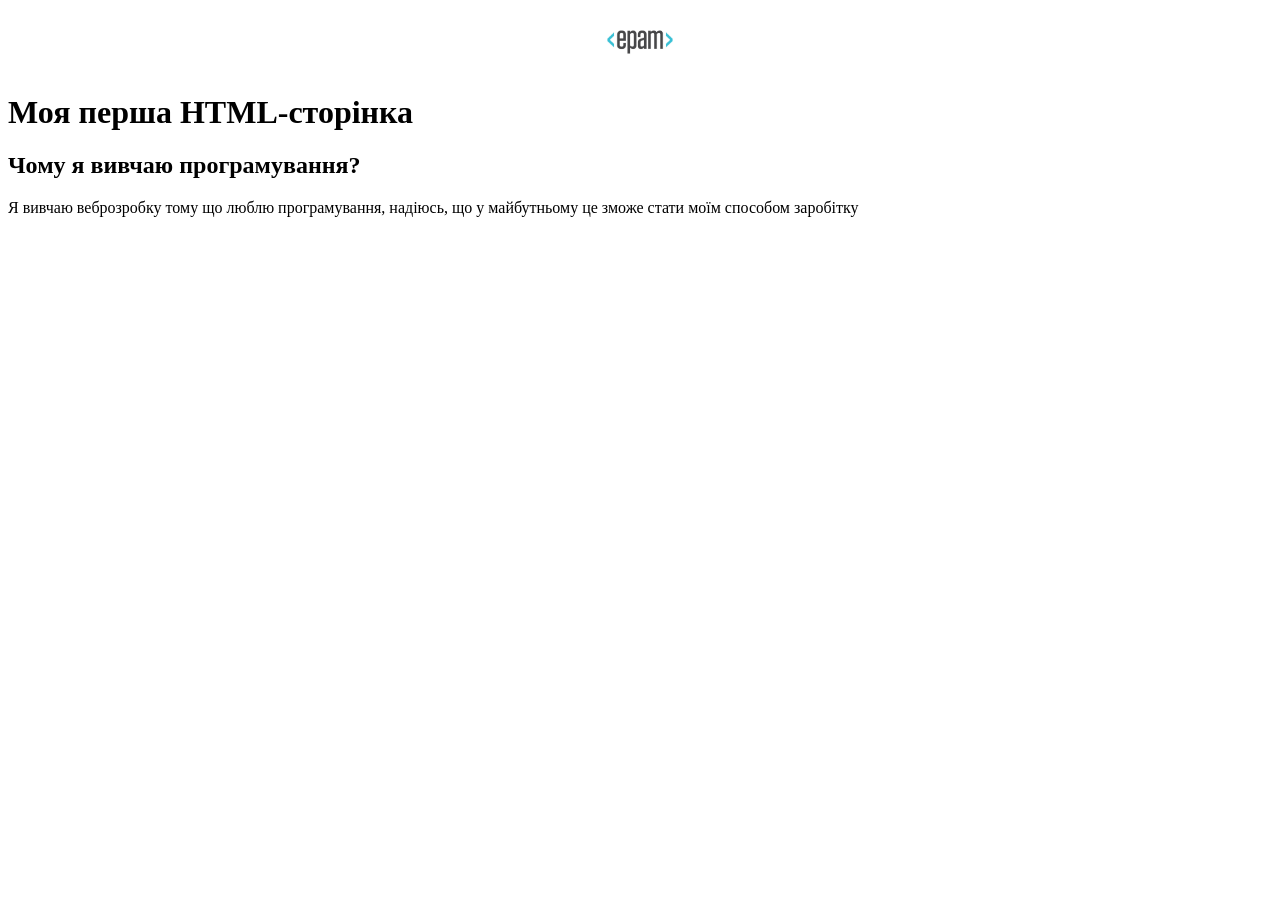
==== lab_1/index.html @ ae7d250f "Add initial lab 1 files" ====
<!DOCTYPE html>
<html> 
    <head>
        <title>Лабораторна робота №1</title>
    </head>
    <body> 
        <p align="center">
            <img src="logo.jpeg" alt="EPAM logo" width="100">
        </p>
        <h1>Моя перша HTML-сторінка</h1> 
        <h2>Чому я вивчаю програмування?</h2>
        <p>Я вивчаю веброзробку 
        тому що люблю програмування, 
        надіюсь, що у майбутньому 
        це зможе стати моїм способом заробітку</p>
    </body>
</html>
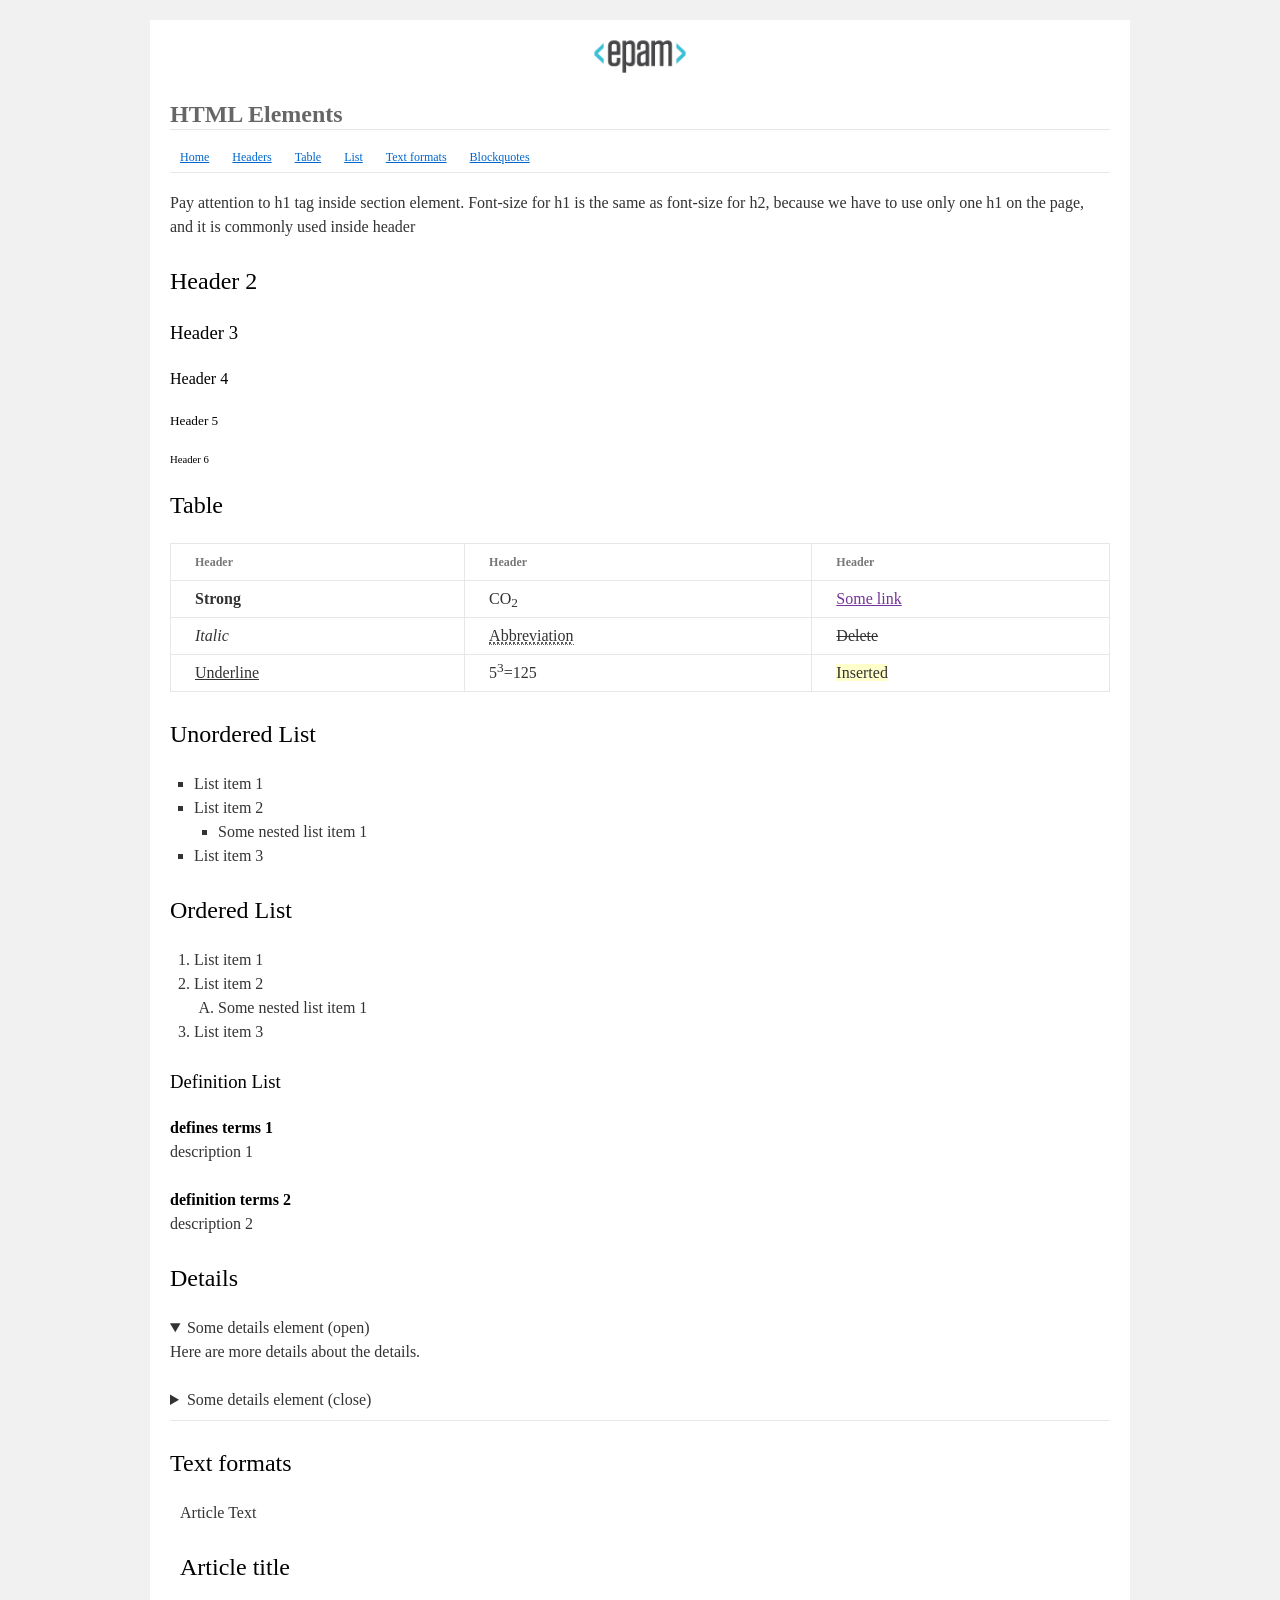
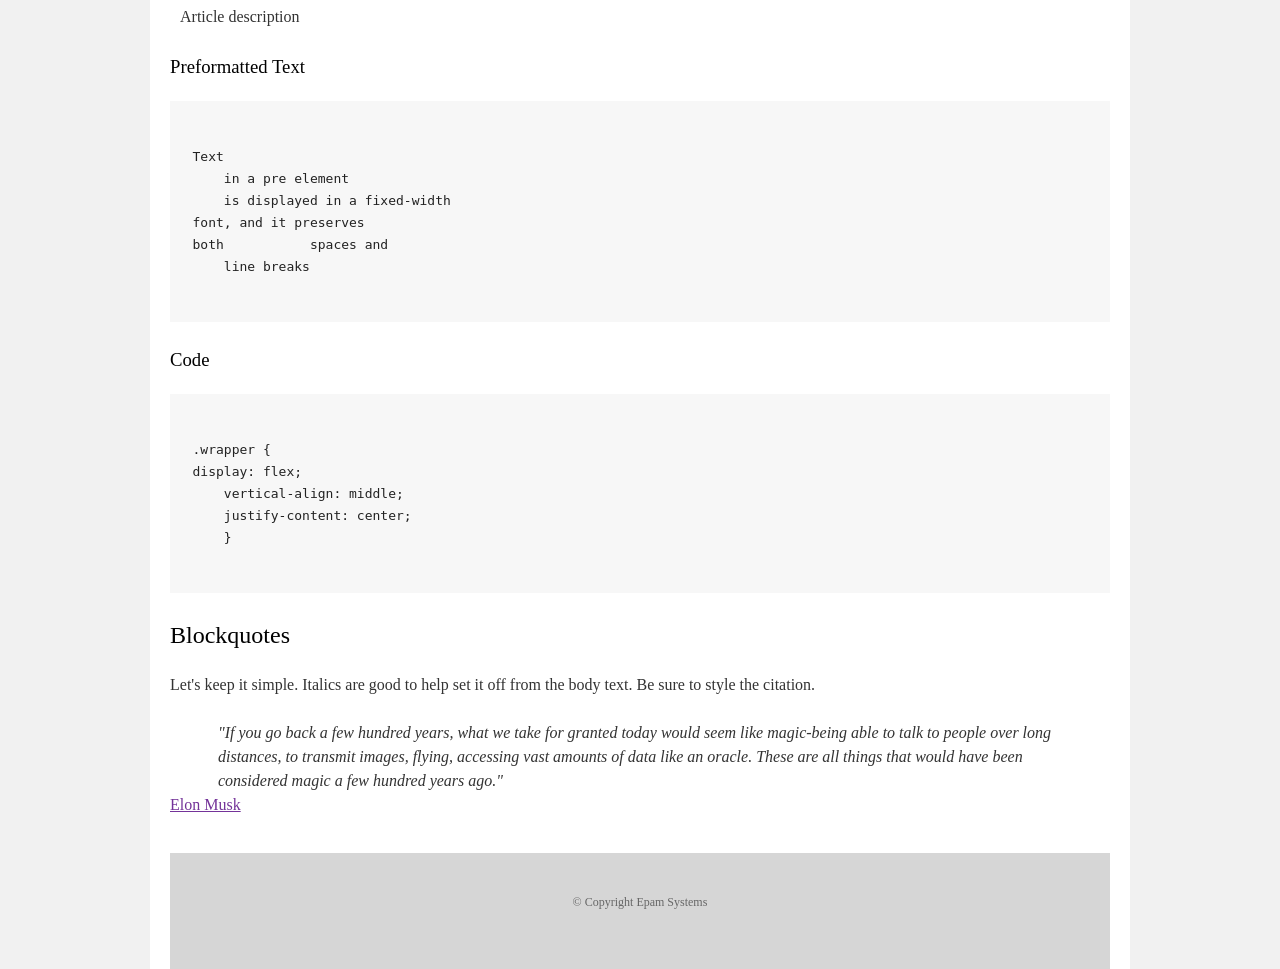
==== commit 0fd842ea: "Complete HTML lab 1" ====
--- a/lab_1/index.html
+++ b/lab_1/index.html
@@ -1,17 +1,123 @@
 <!DOCTYPE html>
-<html> 
+<html lang="en">
     <head>
-        <title>Лабораторна робота №1</title>
+        <meta charset="UTF-8">
+        <title>HTML Elements</title>
+        <link rel="stylesheet" href="style.css">
     </head>
-    <body> 
-        <p align="center">
-            <img src="logo.jpeg" alt="EPAM logo" width="100">
-        </p>
-        <h1>Моя перша HTML-сторінка</h1> 
-        <h2>Чому я вивчаю програмування?</h2>
-        <p>Я вивчаю веброзробку 
-        тому що люблю програмування, 
-        надіюсь, що у майбутньому 
-        це зможе стати моїм способом заробітку</p>
+    <body>
+        <div id="wrapper">
+            <img src="logo.jpeg" alt="EPAM logo" class="aligncenter" width="100">
+            <h1 id="home"><strong>HTML Elements</strong></h1>
+            <hr>
+            <nav>
+            <a href="#home">Home</a>
+            <a href="#headers">Headers</a>
+            <a href="#table">Table</a>
+            <a href="#list">List</a>
+            <a href="#text-formats">Text formats</a>
+            <a href="#blockquotes">Blockquotes</a>
+        </nav>
+        <hr>
+        <div id="content">
+        <p>Pay attention to h1 tag inside section element. Font-size for h1 is the same as font-size for h2, because we have to use only one h1 on the page, and it is commonly used inside header</p>
+        <h2 id="headers">Header 2</h2>
+        <h3>Header 3</h3>
+        <h4>Header 4</h4>
+        <h5>Header 5</h5>
+        <h6>Header 6</h6>
+        <h2 id="table">Table</h2>
+            <table>
+                <tr>
+                    <th>Header</th>
+                    <th>Header</th>
+                    <th>Header</th>
+                </tr>
+                <tr>
+                    <td><strong>Strong</strong></td>
+                    <td>CO<sub>2</sub></td>
+                    <td><a href="">Some link</a></td>
+                </tr>
+                <tr>
+                    <td><em>Italic</em></td>
+                    <td><abbr title="">Abbreviation</abbr></td>
+                    <td><del>Delete</del></td>
+                </tr>
+                <tr>
+                    <td><u>Underline</u></td>
+                    <td>5<sup>3</sup>=125</td>
+                    <td><ins>Inserted</ins></td>
+                </tr>
+            </table>
+
+        <h2 id="list">Unordered List</h2>
+        <ul>
+            <li>List item 1</li>
+            <li>List item 2
+            <ul>
+                <li>Some nested list item 1</li>
+            </ul>
+            </li>
+            <li>List item 3</li>
+        </ul>
+        <h2>Ordered List</h2>
+        <ol>
+            <li>List item 1</li>
+            <li>List item 2
+                <ol type="A">
+                    <li>Some nested list item 1</li>
+                </ol>
+            </li>
+            <li>List item 3</li>
+        </ol>
+        <h3>Definition List</h3>
+        <dl>
+            <dt>defines terms 1</dt>
+            <dd>description 1</dd>
+            <dt>definition terms 2</dt>
+            <dd>description 2</dd>
+        </dl>
+        <h2>Details</h2>
+        <details open>
+            <summary>Some details element (open)</summary>
+            <p>Here are more details about the details.</p>
+        </details>
+        <details>
+            <summary>Some details element (close)</summary>
+            <p>Here are more details about the details.</p>
+        </details>
+        <hr>
+        <h2 id="text-formats">Text formats</h2>
+        <article>
+            <p>Article Text</p>
+            <h2>Article title</h2>
+            <p>Article description</p>
+        </article>
+        <h3>Preformatted Text</h3>
+        <pre><code>
+Text
+    in a pre element
+    is displayed in a fixed-width
+font, and it preserves
+both           spaces and
+    line breaks
+        </code></pre>
+        <h3>Code</h3>
+        <pre><code>
+.wrapper {
+display: flex;
+    vertical-align: middle;
+    justify-content: center;
+    }
+        </code></pre>
+        <h2 id="blockquotes">Blockquotes</h2>
+        <p>Let's keep it simple. Italics are good to help set it off from the body text. Be sure to style the citation.</p>
+        <blockquote>"If you go back a few hundred years, what we take for granted today would seem like magic-being able to talk to people over long distances, to transmit images, flying, accessing vast amounts of data like an oracle. These are all things that would have been considered magic a few hundred years ago."</blockquote>
+        <a href="">Elon Musk</a>
+        </div>
+        <footer>
+            <p>&copy; Copyright Epam Systems</p>
+        </footer>
+        </div>
     </body>
 </html>
--- a/lab_1/style.css
+++ b/lab_1/style.css
@@ -0,0 +1,144 @@
+html, body, div, span, applet, object, iframe,
+h1, h2, h3, h4, h5, h6, p, blockquote, pre,
+a, abbr, acronym, address, big, cite, code,
+del, dfn, em, font, img, ins, kbd, q, s, samp,
+small, strike, strong, sub, sup, tt, var,
+b, u, i, center,
+dl, dt, dd, ol, ul, li,
+fieldset, form, label, legend,
+table, caption, tbody, tfoot, thead, tr, th, td{background:transparent;border:0;margin:0;padding:0;vertical-align:baseline;}body{line-height:1;}h1, h2, h3, h4, h5, h6{clear:both;font-weight:normal;}ol, ul{list-style:none;}blockquote{quotes:none;}blockquote:before, blockquote:after{content:'';content:none;}del{text-decoration:line-through;}table{border-collapse:collapse;border-spacing:0;}a img{border:none;}#container{float:left;margin:0 -240px 0 0;width:100%;}#primary,
+#secondary{float:right;overflow:hidden;width:220px;}#secondary{clear:right;}#footer{clear:both;width:100%;}.one-column #content{margin:0 auto;width:640px;}.single-attachment #content{margin:0 auto;width:900px;}body,
+input,
+textarea,
+.page-title span,
+.pingback a.url{font-family:Georgia, "Bitstream Charter", serif;}h3#comments-title,
+h3#reply-title,
+#access .menu,
+#access div.menu ul,
+#cancel-comment-reply-link,
+.form-allowed-tags,
+#site-info,
+#site-title,
+#wp-calendar,
+.comment-meta,
+.comment-body tr th,
+.comment-body thead th,
+.entry-content label,
+.entry-content tr th,
+.entry-content thead th,
+.entry-meta,
+.entry-title,
+.entry-utility,
+#respond label,
+.navigation,
+.page-title,
+.pingback p,
+.reply,
+.widget-title,
+.wp-caption-text{font-family:"Helvetica Neue", Arial, Helvetica, "Nimbus Sans L", sans-serif;}input[type="submit"]{font-family:"Helvetica Neue", Arial, Helvetica, "Nimbus Sans L", sans-serif;}pre{font-family:"Courier 10 Pitch", Courier, monospace;}code{font-family:Monaco, Consolas, "Andale Mono", "DejaVu Sans Mono", monospace;}#access .menu-header,
+div.menu,
+#colophon,
+#branding,
+#main,
+#wrapper{margin:0 auto;width:940px;}#wrapper{background:#fff;margin-top:20px;padding:0 20px;}#footer-widget-area{overflow:hidden;}#footer-widget-area .widget-area{float:left;margin-right:20px;width:220px;}#footer-widget-area #fourth{margin-right:0;}#site-info{float:left;font-size:14px;font-weight:bold;width:700px;}#site-generator{float:right;width:220px;}body{background:#f1f1f1;}body,
+input,
+textarea{color:#666;font-size:12px;line-height:18px;}hr{background-color:#e7e7e7;border:0;clear:both;height:1px;margin-bottom:18px;}p{margin-bottom:18px;}ul{list-style:square;margin:0 0 18px 1.5em;}ol{list-style:decimal;margin:0 0 18px 1.5em;}ol ol{list-style:upper-alpha;}ol ol ol{list-style:lower-roman;}ol ol ol ol{list-style:lower-alpha;}ul ul,
+ol ol,
+ul ol,
+ol ul{margin-bottom:0;}dl{margin:0 0 24px 0;}dt{font-weight:bold;}dd{margin-bottom:18px;}strong{font-weight:bold;}cite,
+em,
+i{font-style:italic;}big{font-size:131.25%;}ins{background:#ffc;text-decoration:none;}blockquote{font-style:italic;padding:0 3em;}blockquote cite,
+blockquote em,
+blockquote i{font-style:normal;}pre{background:#f7f7f7;color:#222;line-height:18px;margin-bottom:18px;overflow:auto;padding:1.5em;}abbr,
+acronym{border-bottom:1px dotted #666;cursor:help;}sup,
+sub{height:0;line-height:1;position:relative;vertical-align:baseline;}sup{bottom:1ex;}sub{top:.5ex;}small{font-size:smaller;}input[type="text"],
+input[type="password"],
+input[type="email"],
+input[type="url"],
+input[type="number"],
+textarea{background:#f9f9f9;border:1px solid #ccc;box-shadow:inset 1px 1px 1px rgba(0,0,0,0.1);-moz-box-shadow:inset 1px 1px 1px rgba(0,0,0,0.1);-webkit-box-shadow:inset 1px 1px 1px rgba(0,0,0,0.1);padding:2px;}a:link{color:#0066cc;}a:visited{color:#743399;}a:active,
+a:hover{color:#ff4b33;}.screen-reader-text{clip:rect(1px, 1px, 1px, 1px);overflow:hidden;position:absolute !important;height:1px;width:1px;}#header{padding:30px 0 0 0;}#site-title{float:left;font-size:30px;line-height:36px;margin:0 0 18px 0;width:700px;}#site-title a{color:#000;font-weight:bold;text-decoration:none;}#site-description{color:#000;clear:right;float:right;font-style:italic;margin:15px 0 18px 0;opacity:.65;width:220px;}#branding img{border-top:4px solid #000;border-bottom:1px solid #000;display:block;float:left;}#access{background:#000;display:block;float:left;margin:0 auto;width:940px;}#access .menu-header,
+div.menu{font-size:13px;margin-left:12px;width:928px;}#access .menu-header ul,
+div.menu ul{list-style:none;margin:0;}#access .menu-header li,
+div.menu li{float:left;position:relative;}#access a{color:#aaa;display:block;line-height:38px;padding:0 10px;text-decoration:none;}#access ul ul{box-shadow:0px 3px 3px rgba(0,0,0,0.2);-moz-box-shadow:0px 3px 3px rgba(0,0,0,0.2);-webkit-box-shadow:0px 3px 3px rgba(0,0,0,0.2);display:none;position:absolute;top:38px;left:0;float:left;width:180px;z-index:99999;}#access ul ul li{min-width:180px;}#access ul ul ul{left:100%;top:0;}#access ul ul a{background:#333;line-height:1em;padding:10px;width:160px;height:auto;}#access li:hover > a,
+#access ul ul:hover > a{background:#333;color:#fff;}#access ul li:hover > ul{display:block;}#access ul li.current_page_item > a,
+#access ul li.current_page_ancestor > a,
+#access ul li.current-menu-ancestor > a,
+#access ul li.current-menu-item > a,
+#access ul li.current-menu-parent > a{color:#fff;}* html #access ul li.current_page_item a,
+* html #access ul li.current_page_ancestor a,
+* html #access ul li.current-menu-ancestor a,
+* html #access ul li.current-menu-item a,
+* html #access ul li.current-menu-parent a,
+* html #access ul li a:hover{color:#fff;}#main{clear:both;overflow:hidden;padding:40px 0 0 0;}#content{margin-bottom:36px;}#content,
+#content input,
+#content textarea{color:#333;font-size:16px;line-height:24px;}#content p,
+#content ul,
+#content ol,
+#content dd,
+#content pre,
+#content hr{margin-bottom:24px;}#content ul ul,
+#content ol ol,
+#content ul ol,
+#content ol ul{margin-bottom:0;}#content pre,
+#content kbd,
+#content tt,
+#content var{font-size:15px;line-height:21px;}#content code{font-size:13px;}#content dt,
+#content th{color:#000;}#content h1,
+#content h2,
+#content h3,
+#content h4,
+#content h5,
+#content h6{color:#000;line-height:1.5em;margin:0 0 20px 0;}#content table{border:1px solid #e7e7e7;margin:0 -1px 24px 0;text-align:left;width:100%;}#content tr th,
+#content thead th{color:#777;font-size:12px;font-weight:bold;line-height:18px;padding:9px 24px;border-right: 1px solid #e7e7e7;}#content tr td{border-top:1px solid #e7e7e7;padding:6px 24px;border-right: 1px solid #e7e7e7;}#content tr.odd td{background:#f2f7fc;}.hentry{margin:0 0 48px 0;}.home .sticky{background:#f2f7fc;border-top:4px solid #000;margin-left:-20px;margin-right:-20px;padding:18px 20px;}.single .hentry{margin:0 0 36px 0;}.page-title{color:#000;font-size:14px;font-weight:bold;margin:0 0 36px 0;}.page-title span{color:#333;font-size:16px;font-style:italic;font-weight:normal;}.page-title a:link,
+.page-title a:visited{color:#777;text-decoration:none;}.page-title a:active,
+.page-title a:hover{color:#ff4b33;}#content .entry-title{color:#000;font-size:21px;font-weight:bold;line-height:1.3em;margin-bottom:0;}.entry-title a:link,
+.entry-title a:visited{color:#000;text-decoration:none;}.entry-title a:active,
+.entry-title a:hover{color:#ff4b33;}.entry-meta{color:#777;font-size:12px;}.entry-meta abbr,
+.entry-utility abbr{border:none;}.entry-meta abbr:hover,
+.entry-utility abbr:hover{border-bottom:1px dotted #666;}.single-author .by-author{position:absolute !important;clip:rect(1px 1px 1px 1px);clip:rect(1px, 1px, 1px, 1px);}.entry-content,
+.entry-summary{clear:both;padding:12px 0 0 0;}.entry-content .more-link{white-space:nowrap;}#content .entry-summary p:last-child{margin-bottom:12px;}.entry-content fieldset{border:1px solid #e7e7e7;margin:0 0 24px 0;padding:24px;}.entry-content fieldset legend{background:#fff;color:#000;font-weight:bold;padding:0 24px;}.entry-content input{margin:0 0 24px 0;}.entry-content input.file,
+.entry-content input.button{margin-right:24px;}.entry-content label{color:#777;font-size:12px;}.entry-content select{margin:0 0 24px 0;}.entry-content sup,
+.entry-content sub{font-size:10px;}.entry-content blockquote.left{float:left;margin-left:0;margin-right:24px;text-align:right;width:33%;}.entry-content blockquote.right{float:right;margin-left:24px;margin-right:0;text-align:left;width:33%;}.page-link{clear:both;color:#000;font-weight:bold;line-height:48px;word-spacing:0.5em;}.page-link a:link,
+.page-link a:visited{background:#f1f1f1;color:#333;font-weight:normal;padding:0.5em 0.75em;text-decoration:none;}.home .sticky .page-link a{background:#d9e8f7;}.page-link a:active,
+.page-link a:hover{color:#ff4b33;}body.page .edit-link{clear:both;display:block;}#entry-author-info{background:#f2f7fc;border-top:4px solid #000;clear:both;font-size:14px;line-height:20px;margin:24px 0;overflow:hidden;padding:18px 20px;}#entry-author-info #author-avatar{background:#fff;border:1px solid #e7e7e7;float:left;height:60px;margin:0 -104px 0 0;padding:11px;}#entry-author-info #author-description{float:left;margin:0 0 0 104px;}#entry-author-info h2{color:#000;font-size:100%;font-weight:bold;margin-bottom:0;}.entry-utility{clear:both;color:#777;font-size:12px;line-height:18px;}.entry-meta a,
+.entry-utility a{color:#777;}.entry-meta a:hover,
+.entry-utility a:hover{color:#ff4b33;}#content .video-player{padding:0;}.format-standard .wp-video,
+.format-standard .wp-audio-shortcode,
+.format-audio .wp-audio-shortcode,
+.format-standard .video-player{margin-bottom:24px;}.home #content .format-aside p,
+.home #content .category-asides p{font-size:14px;line-height:20px;margin-bottom:10px;margin-top:0;}.format-gallery .size-thumbnail img,
+.category-gallery .size-thumbnail img{border:10px solid #f1f1f1;margin-bottom:0;}.format-gallery .gallery-thumb,
+.category-gallery .gallery-thumb{float:left;margin-right:20px;margin-top:-4px;}.home #content .format-gallery .entry-utility,
+.home #content .category-gallery .entry-utility{padding-top:4px;}.attachment .entry-content .entry-caption{font-size:140%;margin-top:24px;}.attachment .entry-content .nav-previous a:before{content:'\2190\00a0';}.attachment .entry-content .nav-next a:after{content:'\00a0\2192';}#content img.size-auto,
+#content img.size-full,
+#content img.size-large,
+#content img.size-medium,
+#content .entry-attachment img,
+#content .widget-container img{max-width:100%;height:auto;}#ie8 #content img.size-auto,
+#ie8 #content img.size-full,
+#ie8 #content img.size-large,
+#ie8 #content img.size-medium,
+#ie8 #content .entry-attachment img{width:auto;}.alignleft,
+img.alignleft{display:inline;float:left;margin-right:24px;margin-top:4px;}.alignright,
+img.alignright{display:inline;float:right;margin-left:24px;margin-top:4px;}.aligncenter,
+img.aligncenter{clear:both;display:block;margin-left:auto;margin-right:auto;}img.alignleft,
+img.alignright,
+img.aligncenter{margin-bottom:12px;}.wp-caption{background:#f1f1f1;line-height:18px;margin-bottom:20px;max-width:100%;padding:4px;text-align:center;}.wp-caption img{margin:5px 5px 0;max-width:622px;}.wp-caption p.wp-caption-text{color:#777;font-size:12px;margin:5px;}.wp-smiley{margin:0;}.gallery{margin:0 auto 18px;}.gallery .gallery-item{float:left;margin-top:0;text-align:center;}.gallery-columns-1 .gallery-item{width:100%;}.gallery-columns-2 .gallery-item{width:50%;}.gallery-columns-3 .gallery-item{width:33%;}.gallery-columns-4 .gallery-item{width:25%;}.gallery-columns-5 .gallery-item{width:20%;}.gallery-columns-6 .gallery-item{width:16%;}.gallery-columns-7 .gallery-item{width:14%;}.gallery-columns-8 .gallery-item{width:12%;}.gallery-columns-9 .gallery-item{width:11%;}.gallery-columns-1 img{max-width:620px;}.gallery-columns-2 img{max-width:288px;}.gallery-columns-3 img{max-width:177px;}.gallery-columns-4 img{max-width:122px;}.gallery-columns-5 img{max-width:88px;}.gallery-columns-6 img{max-width:66px;}.gallery-columns-7 img{max-width:50px;}.gallery-columns-8 img{max-width:39px;}.gallery-columns-9 img{max-width:29px;}.gallery-item img{height:auto;}.gallery-columns-2 .attachment-medium{max-width:92%;height:auto;}.gallery-columns-4 .attachment-thumbnail{max-width:84%;height:auto;}.gallery .gallery-caption{color:#777;font-size:12px;margin:0 0 12px;}.gallery dl{margin:0;}.gallery img{border:10px solid #f1f1f1;}.gallery br+br{display:none;}#content .entry-attachment img{display:block;margin:0 auto;}.navigation{color:#777;font-size:12px;line-height:18px;overflow:hidden;}.navigation a:link,
+.navigation a:visited{color:#777;text-decoration:none;}.navigation a:active,
+.navigation a:hover{color:#ff4b33;}.nav-previous{float:left;width:50%;}.nav-next{float:right;text-align:right;width:50%;}#nav-above{margin:0 0 18px 0;}#nav-above{display:none;}.paged #nav-above,
+.single #nav-above{display:block;}#nav-below{margin:-18px 0 0 0;}#comments{clear:both;}#comments .navigation{padding:0 0 18px 0;}h3#comments-title,
+h3#reply-title{color:#000;font-size:20px;font-weight:bold;margin-bottom:0;}h3#comments-title{padding:24px 0;}.commentlist{list-style:none;margin:0;}.commentlist li.comment{border-bottom:1px solid #e7e7e7;line-height:24px;margin:0 0 24px 0;padding:0 0 0 56px;position:relative;}.commentlist li:last-child{border-bottom:none;margin-bottom:0;}#comments .comment-body ul,
+#comments .comment-body ol{margin-bottom:18px;}#comments .comment-body p:last-child{margin-bottom:6px;}#comments .comment-body blockquote p:last-child{margin-bottom:24px;}.commentlist ol{list-style:decimal;}.commentlist .avatar{position:absolute;top:4px;left:0;}.comment-author{}.comment-author cite{color:#000;font-style:normal;font-weight:bold;}.comment-author .says{font-style:italic;}.comment-meta{font-size:12px;margin:0 0 18px 0;}.comment-meta a:link,
+.comment-meta a:visited{color:#777;text-decoration:none;}.comment-meta a:active,
+.comment-meta a:hover{color:#ff4b33;}.commentlist .even{}.commentlist .bypostauthor{}.commentlist .bypostauthor > div{background:#f2f7fc;border-top:4px solid #000;margin-bottom:10px;padding:10px 0 0 20px;}.reply{font-size:12px;padding:0 0 24px 0;}.reply a,
+a.comment-edit-link{color:#777;}.reply a:hover,
+a.comment-edit-link:hover{color:#ff4b33;}.commentlist .children{list-style:none;margin:0;}.commentlist .children li{border:none;margin:0;}.nopassword,
+.nocomments{display:none;}#comments .pingback{border-bottom:1px solid #e7e7e7;margin-bottom:18px;padding-bottom:18px;}.commentlist li.comment+li.pingback{margin-top:-6px;}#comments .pingback p{color:#777;display:block;font-size:12px;line-height:18px;margin:0;}#comments .pingback .url{font-size:13px;font-style:italic;}input[type="submit"]{color:#333;}#respond{border-top:1px solid #e7e7e7;margin:24px 0;overflow:hidden;position:relative;}#respond p{margin:0;}#respond .comment-notes{margin-bottom:1em;}.form-allowed-tags{line-height:1em;}.children #respond{margin:0 48px 0 0;}h3#reply-title{margin:18px 0;}#comments-list #respond{margin:0 0 18px 0;}#comments-list ul #respond{margin:0;}#cancel-comment-reply-link{font-size:12px;font-weight:normal;line-height:18px;}#respond .required{color:#ff4b33;font-weight:bold;}#respond label{color:#777;font-size:12px;}#respond input{margin:0 0 9px;width:98%;}#respond textarea{width:98%;}#respond .form-allowed-tags{color:#777;font-size:12px;line-height:18px;}#respond .form-allowed-tags code{font-size:11px;}#respond .form-submit{margin:12px 0;}#respond .form-submit input{font-size:14px;width:auto;}.widget-area ul{list-style:none;margin-left:0;}.widget-area ul ul{list-style:square;margin-left:1.3em;}.widget-area select{max-width:100%;}.widget_search #s{width:60%;}.widget_search label{display:none;}.widget-container{word-wrap:break-word;-webkit-hyphens:auto;-moz-hyphens:auto;hyphens:auto;margin:0 0 18px 0;}.widget-container .wp-caption img{margin:auto;}.widget-container.widget_image .wp-caption{width:auto;}.widget-container.widget_image .wp-caption img{margin-left:-8px;}.widget-title{color:#222;font-size:14px;font-weight:bold;}.widget-area a:link,
+.widget-area a:visited{text-decoration:none;}.widget-area a:active,
+.widget-area a:hover{text-decoration:underline;}.widget-area .entry-meta{font-size:11px;}#wp_tag_cloud div{line-height:1.6em;}#wp-calendar{width:100%;}#wp-calendar caption{color:#222;font-size:14px;font-weight:bold;padding-bottom:4px;text-align:left;}#wp-calendar thead{font-size:11px;}#wp-calendar thead th{}#wp-calendar tbody{color:#aaa;}#wp-calendar tbody td{background:#f5f5f5;border:1px solid #fff;padding:3px 0 2px;text-align:center;}#wp-calendar tbody .pad{background:none;}#wp-calendar tfoot #next{text-align:right;}.widget_rss a.rsswidget{color:#000;}.widget_rss a.rsswidget:hover{color:#ff4b33;}.widget_rss .widget-title img{width:11px;height:11px;}#main .widget-area ul{margin-left:0;padding:0 20px 0 0;}#main .widget-area ul ul{border:none;margin-left:1.3em;padding:0;}#primary{}#secondary{}#footer-widget-area{}#main .widget-container.music-player ul{margin:0;}#footer{margin-bottom:20px;}#colophon{border-top:4px solid #000;margin-top:-4px;overflow:hidden;padding:18px 0;}#site-info{font-weight:bold;}#site-info a{color:#000;text-decoration:none;}#site-generator{font-style:italic;position:relative;}#site-generator a{background:url(images/wordpress.png) center left no-repeat;color:#666;display:inline-block;line-height:16px;padding-left:20px;text-decoration:none;}#site-generator a:hover{text-decoration:underline;}img#wpstats{display:block;margin:0 auto 10px;}pre{-webkit-text-size-adjust:140%;}code{-webkit-text-size-adjust:160%;}#access,
+.entry-meta,
+.entry-utility,
+.navigation,
+.widget-area{-webkit-text-size-adjust:120%;}#site-description{-webkit-text-size-adjust:none;}@media print{body{background:none !important;}#wrapper{clear:both !important;display:block !important;float:none !important;position:relative !important;}#header{border-bottom:2pt solid #000;padding-bottom:18pt;}#colophon{border-top:2pt solid #000;}#site-title,	#site-description{float:none;line-height:1.4em;margin:0;padding:0;}#site-title{font-size:13pt;}.entry-content{font-size:14pt;line-height:1.6em;}.entry-title{font-size:21pt;}#access,	#branding img,	#respond,	.comment-edit-link,	.edit-link,	.navigation,	.page-link,	.widget-area{display:none !important;}#container,	#header,	#footer{margin:0;width:100%;}#content,	.one-column #content{margin:24pt 0 0;width:100%;}.wp-caption p{font-size:11pt;}#site-info,	#site-generator{float:none;width:auto;}#colophon{width:auto;}img#wpstats{display:none;}#site-generator a{margin:0;padding:0;}#entry-author-info{border:1px solid #e7e7e7;}#main{display:inline;}.home .sticky{border:none;}}
+img{width: 140px;vertical-align: middle; display:block; margin:0 auto;margin-left: calc(50% - 50px);margin-bottom: 20px;}nav > a{padding: 10px;color: #0279c1;}nav > a b:hover{color: #00527a;}nav > a:visited{color: #0279c1;}article{padding-left: 10px;}footer{margin-top: 20px;padding: 40px 20px;text-align: center;background: #3333;}
